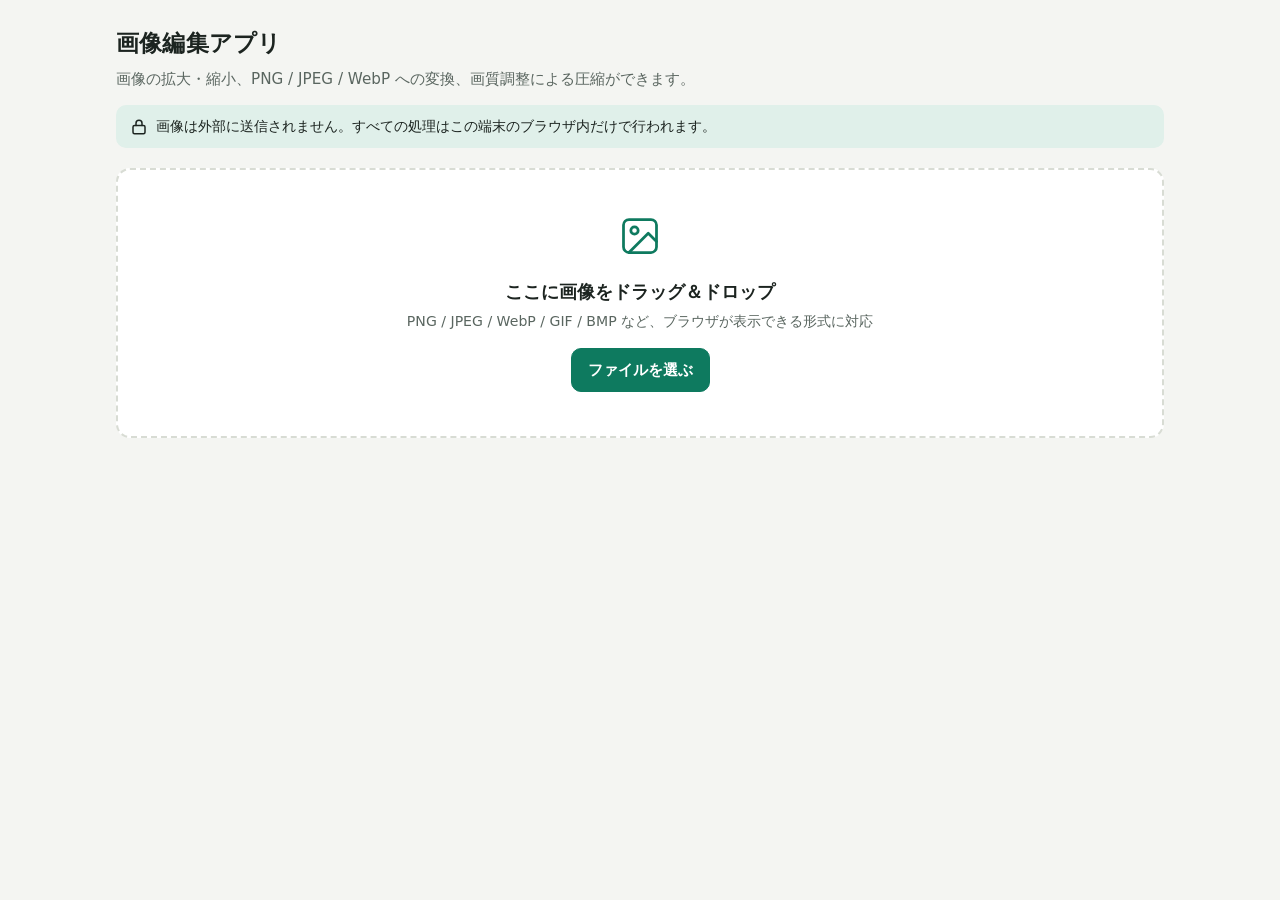
==== image-editor/index.html @ 8c35d57a "ツールのフォルダ名を整理し説明と旧URL転送を追加" ====
<!doctype html>
<html lang="ja">
  <head>
    <meta charset="utf-8" />
    <meta name="viewport" content="width=device-width, initial-scale=1, viewport-fit=cover" />
    <meta name="color-scheme" content="light dark" />
    <link rel="icon" type="image/svg+xml" href="[data-uri]" />
    <title>画像編集アプリ</title>
    <style>
      button, [role="button"], select, summary, input:not([type="checkbox"], [type="radio"]) { min-height: 2.25rem; }

      :root {
        --bg: #f4f5f2;
        --surface: #ffffff;
        --surface-2: #eceee9;
        --ink: #1c2420;
        --ink-2: #5a6660;
        --line: #d8dcd4;
        --accent: #0e7a5f;
        --accent-ink: #ffffff;
        --accent-soft: #e0f0ea;
        --warn-bg: #fdf3e0;
        --warn-ink: #7a5410;
        --good: #0e7a5f;
        --bad: #b3402e;
        --checker-a: #e8eae5;
        --checker-b: #ffffff;
        --shadow: 0 1px 3px rgba(20, 30, 25, .08), 0 8px 24px rgba(20, 30, 25, .06);
        --radius: 14px;
      }
      @media (prefers-color-scheme: dark) {
        :root {
          --bg: #141816;
          --surface: #1e2421;
          --surface-2: #262d29;
          --ink: #eef2ee;
          --ink-2: #a3afa7;
          --line: #39423c;
          --accent: #2fbd93;
          --accent-ink: #0c1a15;
          --accent-soft: #173a30;
          --warn-bg: #3a2f16;
          --warn-ink: #f0cd82;
          --good: #4ecfa5;
          --bad: #f08a76;
          --checker-a: #2a302c;
          --checker-b: #20251f;
          --shadow: 0 1px 3px rgba(0,0,0,.4), 0 8px 24px rgba(0,0,0,.3);
        }
      }

      * { box-sizing: border-box; }
      html { -webkit-text-size-adjust: 100%; }
      body {
        margin: 0;
        background: var(--bg);
        color: var(--ink);
        font-family: "Hiragino Kaku Gothic ProN", "Hiragino Sans", "Noto Sans JP", "Yu Gothic UI", "Yu Gothic", Meiryo, system-ui, sans-serif;
        line-height: 1.6;
      }
      .wrap { max-width: 1080px; margin: 0 auto; padding: 20px 16px 56px; }

      h1 { font-size: 1.45rem; margin: 4px 0 6px; letter-spacing: .01em; }
      .lead { color: var(--ink-2); margin: 0 0 4px; font-size: .95rem; }
      .privacy {
        display: flex; gap: 8px; align-items: flex-start;
        background: var(--accent-soft); border-radius: 10px;
        padding: 10px 14px; margin: 14px 0 20px; font-size: .88rem;
      }
      .privacy svg { flex: none; margin-top: 3px; }

      /* ---------- drop zone ---------- */
      .dropzone {
        border: 2px dashed var(--line);
        border-radius: var(--radius);
        background: var(--surface);
        padding: 44px 20px;
        text-align: center;
        cursor: pointer;
        transition: border-color .15s, background .15s;
      }
      .dropzone:hover, .dropzone:focus-visible { border-color: var(--accent); outline: none; }
      .dropzone.dragover { border-color: var(--accent); background: var(--accent-soft); }
      .dropzone .big { font-size: 1.1rem; font-weight: 700; margin: 12px 0 4px; }
      .dropzone .small { color: var(--ink-2); font-size: .88rem; margin: 0; }
      .btn {
        display: inline-flex; align-items: center; justify-content: center; gap: 8px;
        border: 1px solid var(--line); background: var(--surface); color: var(--ink);
        border-radius: 10px; padding: 8px 16px; font-size: .95rem; font-weight: 600;
        cursor: pointer; font-family: inherit; min-height: 44px;
      }
      .btn:hover { border-color: var(--accent); }
      .btn.primary { background: var(--accent); border-color: var(--accent); color: var(--accent-ink); }
      .btn.primary:hover { filter: brightness(1.07); }
      .btn.primary:disabled { opacity: .45; cursor: not-allowed; filter: none; }
      .btn.small { min-height: 40px; padding: 6px 12px; font-size: .88rem; }
      .dropzone .btn { margin-top: 16px; }

      /* ---------- layout after load ---------- */
      .editor { display: none; }
      .editor.on { display: block; }
      .filebar {
        display: flex; flex-wrap: wrap; gap: 10px; align-items: center;
        background: var(--surface); border: 1px solid var(--line); border-radius: var(--radius);
        padding: 12px 16px; box-shadow: var(--shadow); margin-bottom: 16px;
      }
      .filebar .fname { font-weight: 700; word-break: break-all; }
      .filebar .meta { color: var(--ink-2); font-size: .88rem; }
      .filebar .spacer { flex: 1; }

      .grid { display: grid; grid-template-columns: 1fr 340px; gap: 16px; align-items: start; }
      @media (max-width: 820px) { .grid { grid-template-columns: 1fr; } }

      .card {
        background: var(--surface); border: 1px solid var(--line);
        border-radius: var(--radius); box-shadow: var(--shadow); padding: 18px;
      }
      .card h2 { font-size: 1rem; margin: 0 0 12px; display: flex; align-items: center; gap: 8px; }
      .card h2 .num {
        background: var(--accent); color: var(--accent-ink); border-radius: 50%;
        width: 22px; height: 22px; font-size: .8rem; display: inline-flex;
        align-items: center; justify-content: center; flex: none;
      }
      .controls { display: flex; flex-direction: column; gap: 16px; }

      /* ---------- preview ---------- */
      .seg {
        display: inline-flex; background: var(--surface-2); border-radius: 10px; padding: 3px; gap: 2px;
        flex-wrap: wrap;
      }
      .seg button {
        border: 0; background: transparent; color: var(--ink-2); border-radius: 8px;
        padding: 6px 14px; font-size: .9rem; font-weight: 600; cursor: pointer; font-family: inherit;
        min-height: 38px;
      }
      .seg button[aria-pressed="true"] { background: var(--surface); color: var(--ink); box-shadow: 0 1px 3px rgba(0,0,0,.15); }
      .preview-head { display: flex; flex-wrap: wrap; gap: 10px; align-items: center; justify-content: space-between; margin-bottom: 12px; }
      .preview-stage {
        border-radius: 10px; overflow: hidden;
        background:
          conic-gradient(var(--checker-a) 0 25%, var(--checker-b) 0 50%, var(--checker-a) 0 75%, var(--checker-b) 0) 0 0 / 20px 20px;
        display: flex; align-items: center; justify-content: center;
        min-height: 220px; padding: 12px;
      }
      .preview-stage img { max-width: 100%; max-height: 52vh; display: block; object-fit: contain; }
      .compare { display: none; gap: 12px; width: 100%; }
      .compare.on { display: grid; grid-template-columns: 1fr 1fr; }
      @media (max-width: 520px) { .compare.on { grid-template-columns: 1fr; } }
      .compare figure { margin: 0; text-align: center; }
      .compare figcaption { font-size: .82rem; color: var(--ink-2); margin-top: 6px; font-weight: 600; }
      .compare img { margin: 0 auto; }
      .single-wrap { width: 100%; text-align: center; }
      .single-wrap.hide, .compare.hide { display: none; }

      .sizecmp { display: grid; grid-template-columns: 1fr auto 1fr; gap: 8px; align-items: center; margin-top: 14px; }
      .sizecmp .box { background: var(--surface-2); border-radius: 10px; padding: 10px 12px; text-align: center; }
      .sizecmp .box .label { font-size: .78rem; color: var(--ink-2); font-weight: 600; }
      .sizecmp .box .val { font-size: 1.05rem; font-weight: 700; }
      .sizecmp .box .sub { font-size: .78rem; color: var(--ink-2); }
      .sizecmp .arrow { color: var(--ink-2); font-size: 1.1rem; }
      .reduction { text-align: center; margin-top: 10px; font-weight: 700; font-size: .95rem; }
      .reduction.good { color: var(--good); }
      .reduction.bad { color: var(--bad); }

      /* ---------- form controls ---------- */
      .field-row { display: flex; gap: 10px; align-items: flex-end; flex-wrap: wrap; }
      .field { flex: 1; min-width: 100px; }
      .field label { display: block; font-size: .82rem; font-weight: 600; color: var(--ink-2); margin-bottom: 4px; }
      .field input[type="number"] {
        width: 100%; padding: 8px 10px; font-size: 1rem; border: 1px solid var(--line);
        border-radius: 8px; background: var(--surface); color: var(--ink); font-family: inherit;
        min-height: 44px;
      }
      .field .unit { font-size: .8rem; color: var(--ink-2); }
      .cross { padding-bottom: 10px; color: var(--ink-2); font-weight: 700; }
      .lock-row { display: flex; align-items: center; gap: 8px; margin-top: 10px; font-size: .9rem; }
      .lock-row input { width: 20px; height: 20px; accent-color: var(--accent); }
      .lock-row label { display: flex; align-items: center; gap: 8px; cursor: pointer; min-height: 36px; }

      .presets { display: flex; flex-wrap: wrap; gap: 6px; margin: 10px 0; }
      .presets button {
        border: 1px solid var(--line); background: var(--surface); color: var(--ink);
        border-radius: 999px; padding: 4px 13px; font-size: .88rem; font-weight: 600;
        cursor: pointer; font-family: inherit; min-height: 38px; min-width: 56px;
      }
      .presets button[aria-pressed="true"] { background: var(--accent); border-color: var(--accent); color: var(--accent-ink); }

      input[type="range"] { width: 100%; accent-color: var(--accent); min-height: 36px; cursor: pointer; }
      .range-row { display: flex; align-items: center; gap: 12px; }
      .range-row output { font-weight: 700; min-width: 3.4em; text-align: right; font-variant-numeric: tabular-nums; }
      .hint { font-size: .82rem; color: var(--ink-2); margin: 6px 0 0; }
      .note {
        background: var(--warn-bg); color: var(--warn-ink); border-radius: 10px;
        padding: 9px 12px; font-size: .85rem; margin-top: 10px; display: none;
      }
      .note.on { display: block; }

      .fmt-seg { display: grid; grid-template-columns: repeat(3, 1fr); gap: 6px; }
      .fmt-seg button {
        border: 1px solid var(--line); background: var(--surface); color: var(--ink);
        border-radius: 10px; padding: 10px 6px; cursor: pointer; font-family: inherit; min-height: 52px;
      }
      .fmt-seg button .fname2 { display: block; font-weight: 700; font-size: .98rem; }
      .fmt-seg button .fdesc { display: block; font-size: .74rem; color: var(--ink-2); margin-top: 2px; }
      .fmt-seg button[aria-pressed="true"] { border-color: var(--accent); background: var(--accent-soft); box-shadow: inset 0 0 0 1px var(--accent); }
      .fmt-seg button[aria-pressed="true"] .fdesc { color: var(--ink-2); }

      .quality-wrap.disabled { opacity: .45; pointer-events: none; }

      .download-card { text-align: center; }
      .download-card .btn { width: 100%; font-size: 1.02rem; padding: 12px; }
      .download-card .outname { font-size: .85rem; color: var(--ink-2); margin-top: 8px; word-break: break-all; }
      .reset-link {
        background: none; border: 0; color: var(--accent); font-weight: 600; cursor: pointer;
        font-family: inherit; font-size: .9rem; padding: 6px 8px; min-height: 38px;
      }
      .err {
        display: none; background: #fdecea; color: #8c2b1d; border-radius: 10px;
        padding: 10px 14px; margin-bottom: 14px; font-size: .9rem;
      }
      @media (prefers-color-scheme: dark) { .err { background: #42231e; color: #f5b3a6; } }
      .err.on { display: block; }
      .visually-hidden { position: absolute; width: 1px; height: 1px; overflow: hidden; clip: rect(0 0 0 0); white-space: nowrap; }
    </style>
  </head>
  <body>
    <main class="wrap">
      <h1>画像編集アプリ</h1>
      <p class="lead">画像の拡大・縮小、PNG / JPEG / WebP への変換、画質調整による圧縮ができます。</p>
      <div class="privacy">
        <svg width="18" height="18" viewBox="0 0 24 24" fill="none" stroke="currentColor" stroke-width="2" stroke-linecap="round" stroke-linejoin="round" aria-hidden="true"><rect x="4" y="10" width="16" height="11" rx="2"/><path d="M8 10V7a4 4 0 0 1 8 0v3"/></svg>
        <span>画像は外部に送信されません。すべての処理はこの端末のブラウザ内だけで行われます。</span>
      </div>

      <div class="err" id="errBox" role="alert"></div>

      <!-- ===== 読み込み ===== -->
      <div class="dropzone" id="dropzone" tabindex="0" role="button" aria-label="画像ファイルを選ぶ、またはドロップする">
        <svg width="44" height="44" viewBox="0 0 24 24" fill="none" stroke="currentColor" stroke-width="1.5" stroke-linecap="round" stroke-linejoin="round" style="color:var(--accent)" aria-hidden="true"><rect x="3" y="3" width="18" height="18" rx="3"/><circle cx="9" cy="9" r="2"/><path d="m21 15-4.5-4.5L6 21"/></svg>
        <p class="big">ここに画像をドラッグ＆ドロップ</p>
        <p class="small">PNG / JPEG / WebP / GIF / BMP など、ブラウザが表示できる形式に対応</p>
        <span class="btn primary">ファイルを選ぶ</span>
        <input type="file" id="fileInput" accept="image/*" class="visually-hidden" aria-hidden="true" tabindex="-1" />
      </div>

      <!-- ===== 編集画面 ===== -->
      <section class="editor" id="editor" aria-label="編集画面">
        <div class="filebar">
          <span class="fname" id="origName">—</span>
          <span class="meta" id="origMeta">—</span>
          <span class="spacer"></span>
          <button type="button" class="btn small" id="changeFileBtn">別の画像を開く</button>
        </div>

        <div class="grid">
          <!-- プレビュー -->
          <div class="card">
            <div class="preview-head">
              <h2 style="margin:0">プレビュー</h2>
              <div class="seg" role="group" aria-label="プレビュー表示切替">
                <button type="button" id="viewEdited" aria-pressed="true">編集後</button>
                <button type="button" id="viewOrig" aria-pressed="false">元画像</button>
                <button type="button" id="viewBoth" aria-pressed="false">並べて比較</button>
              </div>
            </div>
            <div class="preview-stage">
              <div class="single-wrap" id="singleWrap">
                <img id="previewImg" alt="プレビュー画像" />
              </div>
              <div class="compare" id="compareWrap">
                <figure>
                  <img id="compareOrig" alt="元画像のプレビュー" />
                  <figcaption>元画像</figcaption>
                </figure>
                <figure>
                  <img id="compareEdited" alt="編集後のプレビュー" />
                  <figcaption>編集後</figcaption>
                </figure>
              </div>
            </div>
            <div class="sizecmp" aria-live="polite">
              <div class="box">
                <div class="label">元の容量</div>
                <div class="val" id="origSize">—</div>
                <div class="sub" id="origDims">—</div>
              </div>
              <div class="arrow" aria-hidden="true">→</div>
              <div class="box">
                <div class="label">変換後の容量</div>
                <div class="val" id="newSize">—</div>
                <div class="sub" id="newDims">—</div>
              </div>
            </div>
            <p class="reduction" id="reduction"></p>
          </div>

          <!-- コントロール -->
          <div class="controls">
            <div class="card">
              <h2><span class="num">1</span>大きさ（拡大・縮小）</h2>
              <div class="field-row">
                <div class="field">
                  <label for="widthInput">幅 <span class="unit">(px)</span></label>
                  <input type="number" id="widthInput" min="1" max="20000" inputmode="numeric" />
                </div>
                <span class="cross" aria-hidden="true">×</span>
                <div class="field">
                  <label for="heightInput">高さ <span class="unit">(px)</span></label>
                  <input type="number" id="heightInput" min="1" max="20000" inputmode="numeric" />
                </div>
              </div>
              <div class="lock-row">
                <label>
                  <input type="checkbox" id="lockRatio" checked />
                  縦横比を固定する（アスペクト比ロック）
                </label>
              </div>

              <div style="margin-top:14px">
                <div class="field" style="margin-bottom:2px"><label for="pctSlider">倍率で指定</label></div>
                <div class="presets" id="pctPresets" role="group" aria-label="倍率プリセット">
                  <button type="button" data-pct="25">25%</button>
                  <button type="button" data-pct="50">50%</button>
                  <button type="button" data-pct="75">75%</button>
                  <button type="button" data-pct="100" aria-pressed="true">100%</button>
                  <button type="button" data-pct="150">150%</button>
                  <button type="button" data-pct="200">200%</button>
                </div>
                <div class="range-row">
                  <input type="range" id="pctSlider" min="5" max="300" step="1" value="100" aria-label="倍率スライダー" />
                  <output id="pctOut" for="pctSlider">100%</output>
                </div>
                <div class="range-row" style="margin-top:6px">
                  <div class="field">
                    <label for="pctInput">倍率を数値で入力 <span class="unit">(%)</span></label>
                    <input type="number" id="pctInput" min="1" max="1000" value="100" inputmode="numeric" />
                  </div>
                  <button type="button" class="reset-link" id="sizeReset">サイズをリセット</button>
                </div>
              </div>
            </div>

            <div class="card">
              <h2><span class="num">2</span>形式（フォーマット変換）</h2>
              <div class="fmt-seg" role="group" aria-label="出力形式">
                <button type="button" data-fmt="png" aria-pressed="false">
                  <span class="fname2">PNG</span><span class="fdesc">透明を保持・可逆</span>
                </button>
                <button type="button" data-fmt="jpeg" aria-pressed="true">
                  <span class="fname2">JPEG</span><span class="fdesc">写真向き・小さく</span>
                </button>
                <button type="button" data-fmt="webp" aria-pressed="false">
                  <span class="fname2">WebP</span><span class="fdesc">高圧縮・透明OK</span>
                </button>
              </div>
              <div class="note" id="jpegNote">JPEGには透明情報がないため、透明な部分は白で塗りつぶされます。</div>
              <div class="note" id="gifNote">GIFアニメーションは、静止画（最初のフレーム）として読み込まれます。</div>
            </div>

            <div class="card">
              <h2><span class="num">3</span>画質（圧縮）</h2>
              <div class="quality-wrap" id="qualityWrap">
                <div class="range-row">
                  <input type="range" id="qualitySlider" min="0.1" max="1" step="0.01" value="0.85" aria-label="画質スライダー" />
                  <output id="qualityOut" for="qualitySlider">0.85</output>
                </div>
                <p class="hint">数値を下げるほど容量は小さくなりますが、画質も下がります。変換後の容量はプレビュー下にリアルタイムで表示されます。</p>
              </div>
              <p class="hint" id="pngQualityNote" style="display:none">PNGは可逆圧縮のため、画質スライダーは使えません。容量を減らしたい場合はサイズを小さくするか、JPEG / WebP を選んでください。</p>
            </div>

            <div class="card download-card">
              <button type="button" class="btn primary" id="downloadBtn" disabled>編集後の画像をダウンロード</button>
              <p class="outname" id="outName"></p>
            </div>
          </div>
        </div>
      </section>
    </main>

    <script>
      (function () {
        "use strict";

        var $ = function (id) { return document.getElementById(id); };

        var dropzone = $("dropzone"), fileInput = $("fileInput"), errBox = $("errBox");
        var editor = $("editor");

        // 元画像の情報
        var orig = {
          img: null,        // HTMLImageElement（描画元）
          name: "",         // 元ファイル名
          base: "",         // 拡張子を除いた名前
          type: "",         // MIME
          size: 0,          // バイト数
          w: 0, h: 0,
          url: ""           // プレビュー用 objectURL
        };
        // 編集状態
        var state = {
          w: 0, h: 0,
          fmt: "jpeg",
          quality: 0.85,
          view: "edited"    // edited | orig | both
        };
        var outBlob = null, outUrl = "";
        var renderTimer = null;

        var MIME = { png: "image/png", jpeg: "image/jpeg", webp: "image/webp" };
        var EXT = { png: "png", jpeg: "jpg", webp: "webp" };

        function fmtBytes(n) {
          if (n == null || isNaN(n)) return "—";
          if (n < 1024) return n + " B";
          if (n < 1024 * 1024) return (n / 1024).toFixed(1) + " KB";
          return (n / 1024 / 1024).toFixed(2) + " MB";
        }
        function fmtLabel(mime, name) {
          if (mime) {
            var m = mime.replace("image/", "").toUpperCase();
            if (m === "JPEG") m = "JPEG";
            return m;
          }
          var ext = (name.split(".").pop() || "").toUpperCase();
          return ext || "画像";
        }
        function showError(msg) {
          errBox.textContent = msg;
          errBox.classList.add("on");
        }
        function clearError() {
          errBox.textContent = "";
          errBox.classList.remove("on");
        }

        /* ---------- ファイル読み込み ---------- */
        function openFile(file) {
          if (!file) return;
          if (file.type && file.type.indexOf("image/") !== 0) {
            showError("画像ファイルを選んでください（" + file.name + " は画像ではないようです）。");
            return;
          }
          clearError();
          var url = URL.createObjectURL(file);
          var img = new Image();
          img.onload = function () {
            if (orig.url) URL.revokeObjectURL(orig.url);
            orig.img = img;
            orig.name = file.name || "image";
            orig.base = orig.name.replace(/\.[^.]+$/, "") || "image";
            orig.type = file.type || "";
            orig.size = file.size || 0;
            orig.w = img.naturalWidth;
            orig.h = img.naturalHeight;
            orig.url = url;

            state.w = orig.w;
            state.h = orig.h;

            $("origName").textContent = orig.name;
            $("origMeta").textContent =
              fmtLabel(orig.type, orig.name) + " ・ " + orig.w + " × " + orig.h + " px ・ " + fmtBytes(orig.size);
            $("origSize").textContent = fmtBytes(orig.size);
            $("origDims").textContent = orig.w + " × " + orig.h + " px";

            $("previewImg").src = url;
            $("compareOrig").src = url;

            $("gifNote").classList.toggle("on", orig.type === "image/gif");

            syncSizeUI(100);
            editor.classList.add("on");
            dropzone.querySelector(".big").textContent = "別の画像をドラッグ＆ドロップ";
            scheduleRender(true);
            editor.scrollIntoView({ behavior: "smooth", block: "start" });
          };
          img.onerror = function () {
            URL.revokeObjectURL(url);
            showError("この画像はブラウザで読み込めませんでした。別の形式の画像でお試しください。");
          };
          img.src = url;
        }

        dropzone.addEventListener("click", function () { fileInput.click(); });
        dropzone.addEventListener("keydown", function (e) {
          if (e.key === "Enter" || e.key === " ") { e.preventDefault(); fileInput.click(); }
        });
        fileInput.addEventListener("change", function () {
          openFile(fileInput.files && fileInput.files[0]);
          fileInput.value = "";
        });
        $("changeFileBtn").addEventListener("click", function () { fileInput.click(); });

        ["dragenter", "dragover"].forEach(function (ev) {
          dropzone.addEventListener(ev, function (e) { e.preventDefault(); dropzone.classList.add("dragover"); });
          document.addEventListener(ev, function (e) { e.preventDefault(); });
        });
        ["dragleave", "drop"].forEach(function (ev) {
          dropzone.addEventListener(ev, function (e) { e.preventDefault(); dropzone.classList.remove("dragover"); });
          document.addEventListener(ev, function (e) { e.preventDefault(); });
        });
        dropzone.addEventListener("drop", function (e) {
          var f = e.dataTransfer && e.dataTransfer.files && e.dataTransfer.files[0];
          openFile(f);
        });
        document.addEventListener("drop", function (e) {
          var f = e.dataTransfer && e.dataTransfer.files && e.dataTransfer.files[0];
          if (f && orig.img) openFile(f);
        });

        /* ---------- サイズ UI の同期 ---------- */
        var widthInput = $("widthInput"), heightInput = $("heightInput");
        var pctSlider = $("pctSlider"), pctInput = $("pctInput"), pctOut = $("pctOut");
        var lockRatio = $("lockRatio");

        function markPresets(pct) {
          var btns = $("pctPresets").querySelectorAll("button");
          btns.forEach(function (b) {
            if (Math.round(parseFloat(b.getAttribute("data-pct"))) === Math.round(pct)) {
              b.setAttribute("aria-pressed", "true");
            } else {
              b.removeAttribute("aria-pressed");
            }
          });
        }
        // サイズが決まったら全部の入力欄をそろえる
        function syncSizeUI(pct) {
          widthInput.value = state.w;
          heightInput.value = state.h;
          if (pct == null) pct = orig.w ? (state.w / orig.w) * 100 : 100;
          pct = Math.round(pct * 10) / 10;
          pctOut.textContent = (pct % 1 === 0 ? pct.toFixed(0) : pct) + "%";
          pctInput.value = pct % 1 === 0 ? pct.toFixed(0) : pct;
          pctSlider.value = Math.max(5, Math.min(300, pct));
          markPresets(pct);
        }
        function setSizeByPct(pct) {
          if (!orig.img || !(pct > 0)) return;
          state.w = Math.max(1, Math.round(orig.w * pct / 100));
          state.h = Math.max(1, Math.round(orig.h * pct / 100));
          syncSizeUI(pct);
          scheduleRender();
        }

        widthInput.addEventListener("input", function () {
          var w = parseInt(widthInput.value, 10);
          if (!orig.img || !(w >= 1)) return;
          state.w = Math.min(w, 20000);
          if (lockRatio.checked && orig.w) {
            state.h = Math.max(1, Math.round(state.w * orig.h / orig.w));
            heightInput.value = state.h;
          }
          syncPctFromSize();
          scheduleRender();
        });
        heightInput.addEventListener("input", function () {
          var h = parseInt(heightInput.value, 10);
          if (!orig.img || !(h >= 1)) return;
          state.h = Math.min(h, 20000);
          if (lockRatio.checked && orig.h) {
            state.w = Math.max(1, Math.round(state.h * orig.w / orig.h));
            widthInput.value = state.w;
          }
          syncPctFromSize();
          scheduleRender();
        });
        function syncPctFromSize() {
          if (!orig.w) return;
          var pct = (state.w / orig.w) * 100;
          pct = Math.round(pct * 10) / 10;
          pctOut.textContent = (pct % 1 === 0 ? pct.toFixed(0) : pct) + "%";
          pctInput.value = pct % 1 === 0 ? pct.toFixed(0) : pct;
          pctSlider.value = Math.max(5, Math.min(300, pct));
          markPresets(pct);
        }

        $("pctPresets").addEventListener("click", function (e) {
          var b = e.target.closest("button");
          if (!b) return;
          setSizeByPct(parseFloat(b.getAttribute("data-pct")));
        });
        pctSlider.addEventListener("input", function () { setSizeByPct(parseFloat(pctSlider.value)); });
        pctInput.addEventListener("input", function () {
          var v = parseFloat(pctInput.value);
          if (v > 0) setSizeByPct(v);
        });
        $("sizeReset").addEventListener("click", function () { setSizeByPct(100); });

        /* ---------- 形式 ---------- */
        document.querySelector(".fmt-seg").addEventListener("click", function (e) {
          var b = e.target.closest("button");
          if (!b) return;
          state.fmt = b.getAttribute("data-fmt");
          document.querySelectorAll(".fmt-seg button").forEach(function (x) {
            x.setAttribute("aria-pressed", x === b ? "true" : "false");
          });
          $("jpegNote").classList.toggle("on", state.fmt === "jpeg");
          var isPng = state.fmt === "png";
          $("qualityWrap").classList.toggle("disabled", isPng);
          $("qualitySlider").disabled = isPng;
          $("pngQualityNote").style.display = isPng ? "block" : "none";
          scheduleRender(true);
        });
        $("jpegNote").classList.add("on"); // 初期形式は JPEG

        /* ---------- 画質 ---------- */
        $("qualitySlider").addEventListener("input", function () {
          state.quality = parseFloat($("qualitySlider").value);
          $("qualityOut").textContent = state.quality.toFixed(2);
          scheduleRender();
        });

        /* ---------- プレビュー切替 ---------- */
        function setView(v) {
          state.view = v;
          $("viewEdited").setAttribute("aria-pressed", v === "edited" ? "true" : "false");
          $("viewOrig").setAttribute("aria-pressed", v === "orig" ? "true" : "false");
          $("viewBoth").setAttribute("aria-pressed", v === "both" ? "true" : "false");
          var both = v === "both";
          $("compareWrap").classList.toggle("on", both);
          $("singleWrap").classList.toggle("hide", both);
          if (!both) {
            $("previewImg").src = (v === "orig") ? orig.url : (outUrl || orig.url);
          }
        }
        $("viewEdited").addEventListener("click", function () { setView("edited"); });
        $("viewOrig").addEventListener("click", function () { setView("orig"); });
        $("viewBoth").addEventListener("click", function () { setView("both"); });

        /* ---------- 変換（Canvas） ---------- */
        function scheduleRender(immediate) {
          if (renderTimer) clearTimeout(renderTimer);
          if (immediate) { render(); return; }
          renderTimer = setTimeout(render, 120);
        }
        function render() {
          if (!orig.img) return;
          var canvas = document.createElement("canvas");
          canvas.width = state.w;
          canvas.height = state.h;
          var ctx = canvas.getContext("2d");
          if (state.fmt === "jpeg") {
            ctx.fillStyle = "#ffffff";
            ctx.fillRect(0, 0, canvas.width, canvas.height);
          }
          ctx.imageSmoothingEnabled = true;
          ctx.imageSmoothingQuality = "high";
          ctx.drawImage(orig.img, 0, 0, canvas.width, canvas.height);

          var mime = MIME[state.fmt];
          var quality = state.fmt === "png" ? undefined : state.quality;
          if (canvas.toBlob) {
            canvas.toBlob(function (blob) {
              if (!blob) { fallbackDataUrl(canvas, mime, quality); return; }
              applyOutput(blob);
            }, mime, quality);
          } else {
            fallbackDataUrl(canvas, mime, quality);
          }
        }
        function fallbackDataUrl(canvas, mime, quality) {
          var url = quality === undefined ? canvas.toDataURL(mime) : canvas.toDataURL(mime, quality);
          fetch(url).then(function (r) { return r.blob(); }).then(applyOutput).catch(function () {});
        }
        function applyOutput(blob) {
          if (outUrl) URL.revokeObjectURL(outUrl);
          outBlob = blob;
          outUrl = URL.createObjectURL(blob);

          if (state.view === "edited") $("previewImg").src = outUrl;
          $("compareEdited").src = outUrl;

          $("newSize").textContent = fmtBytes(blob.size);
          $("newDims").textContent = state.w + " × " + state.h + " px ・ " + EXT[state.fmt].toUpperCase();

          var red = $("reduction");
          if (orig.size > 0) {
            var diff = (1 - blob.size / orig.size) * 100;
            if (diff >= 0) {
              red.textContent = "容量は " + diff.toFixed(1) + "% 小さくなりました";
              red.className = "reduction good";
            } else {
              red.textContent = "容量は " + Math.abs(diff).toFixed(1) + "% 大きくなりました";
              red.className = "reduction bad";
            }
          } else {
            red.textContent = "";
          }

          var outName = orig.base + "." + EXT[state.fmt];
          $("outName").textContent = "保存名：" + outName;
          $("downloadBtn").disabled = false;
        }

        /* ---------- ダウンロード ---------- */
        $("downloadBtn").addEventListener("click", function () {
          if (!outBlob || !outUrl) return;
          var a = document.createElement("a");
          a.href = outUrl;
          a.download = orig.base + "." + EXT[state.fmt];
          document.body.appendChild(a);
          a.click();
          document.body.removeChild(a);
        });
      })();
    </script>
  </body>
</html>
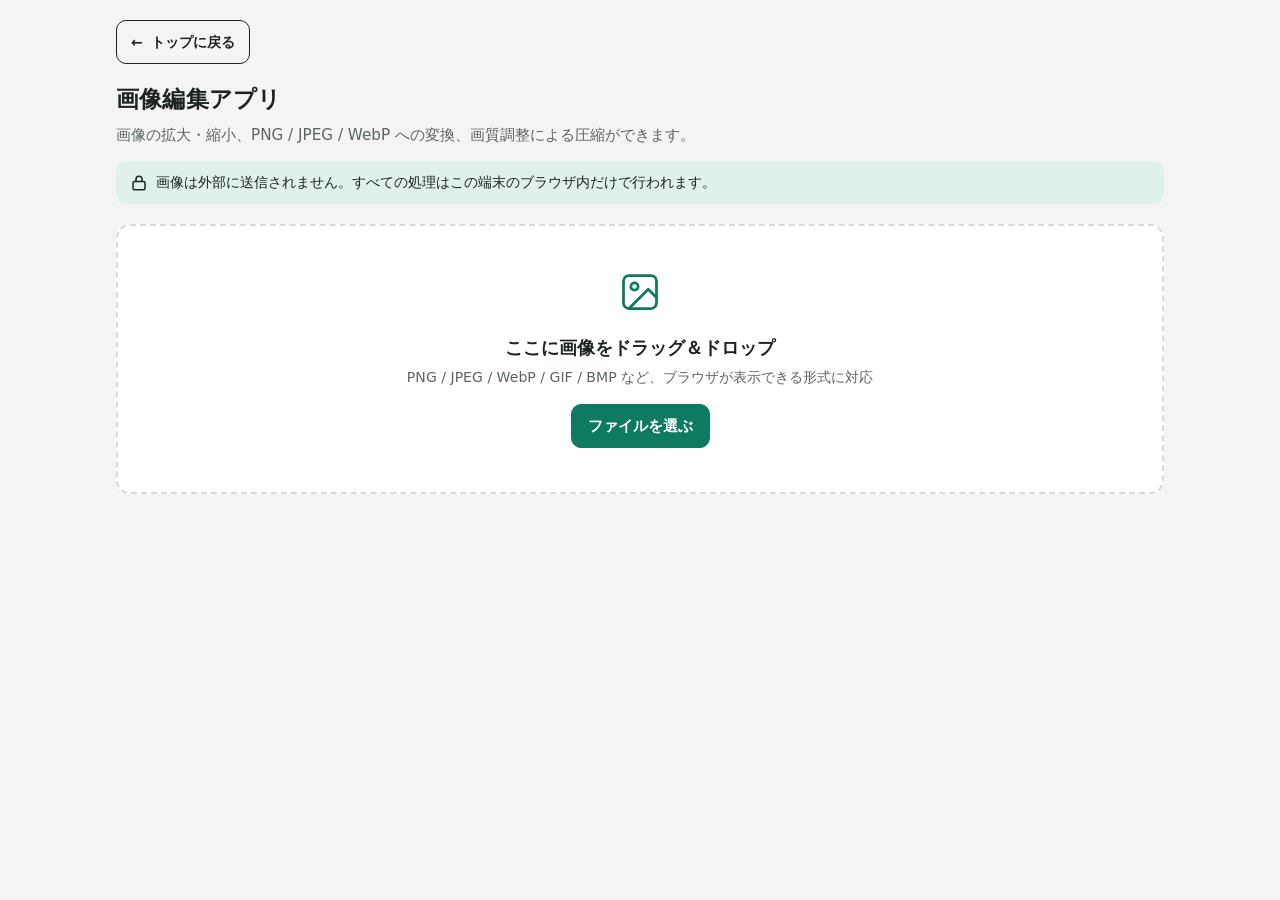
==== commit c3fca68b: "faviconと各ツールのトップへ戻るボタンを追加" ====
--- a/image-editor/index.html
+++ b/image-editor/index.html
@@ -4,7 +4,7 @@
     <meta charset="utf-8" />
     <meta name="viewport" content="width=device-width, initial-scale=1, viewport-fit=cover" />
     <meta name="color-scheme" content="light dark" />
-    <link rel="icon" type="image/svg+xml" href="[data-uri]" />
+    <link rel="icon" type="image/svg+xml" href="./favicon.svg">
     <title>画像編集アプリ</title>
     <style>
       button, [role="button"], select, summary, input:not([type="checkbox"], [type="radio"]) { min-height: 2.25rem; }
@@ -222,9 +222,12 @@
       .err.on { display: block; }
       .visually-hidden { position: absolute; width: 1px; height: 1px; overflow: hidden; clip: rect(0 0 0 0); white-space: nowrap; }
     </style>
-  </head>
+  <link rel="stylesheet" href="../navigation.css">
+</head>
   <body>
     <main class="wrap">
+<nav class="home-navigation" aria-label="サイトナビゲーション"><a class="home-link" href="../"><span aria-hidden="true">←</span>トップに戻る</a></nav>
+
       <h1>画像編集アプリ</h1>
       <p class="lead">画像の拡大・縮小、PNG / JPEG / WebP への変換、画質調整による圧縮ができます。</p>
       <div class="privacy">
--- a/navigation.css
+++ b/navigation.css
@@ -0,0 +1,38 @@
+.home-navigation {
+  margin: 0 0 16px;
+}
+
+.home-navigation .home-link {
+  display: inline-flex;
+  align-items: center;
+  justify-content: center;
+  gap: 8px;
+  box-sizing: border-box;
+  min-height: 44px;
+  padding: 8px 14px;
+  border: 1px solid currentColor;
+  border-radius: 10px;
+  background: transparent;
+  color: inherit;
+  font: inherit;
+  font-size: 14px;
+  font-weight: 600;
+  line-height: 1.5;
+  text-decoration: none;
+  white-space: nowrap;
+}
+
+.home-navigation .home-link:hover {
+  background: var(--accent-soft, var(--surface2, rgba(127, 127, 127, .12)));
+}
+
+.home-navigation .home-link:focus-visible {
+  outline: 3px solid currentColor;
+  outline-offset: 3px;
+}
+
+.toolbar-inner > .home-navigation {
+  display: flex;
+  align-items: center;
+  margin: 0;
+}
